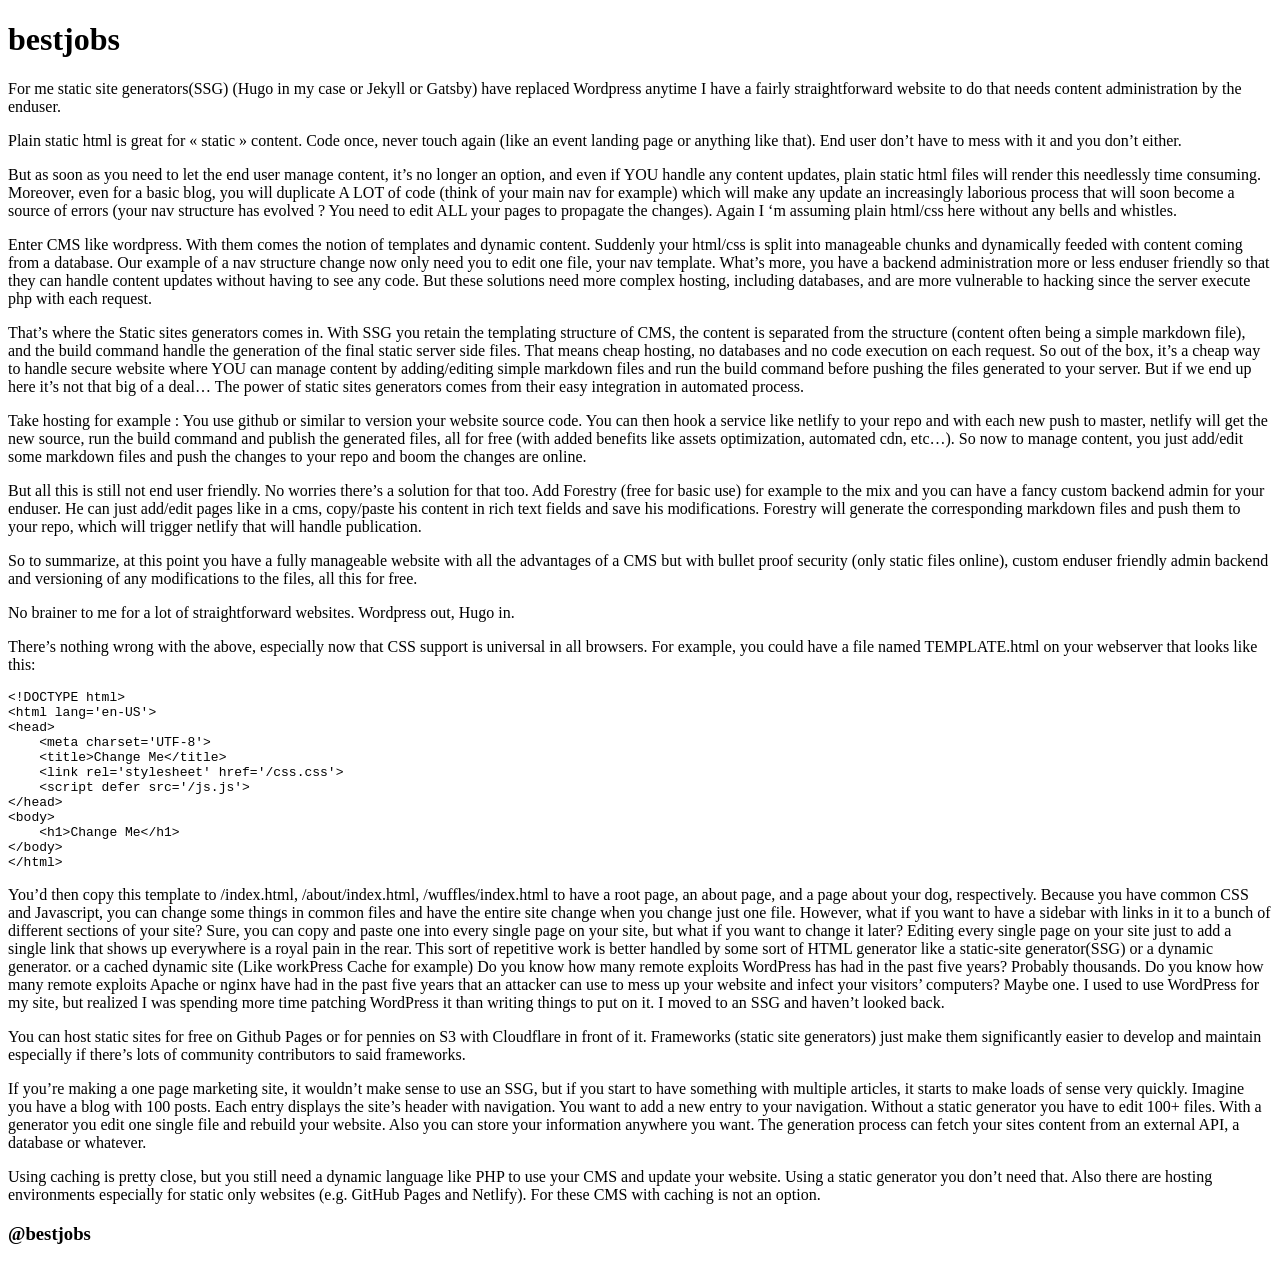
==== index.html @ 4ed8cc55 "Update index.html" ====
<!doctype html><html lang=en><meta charset=utf-8><meta content=#fff name=theme-color><meta content=origin-when-crossorigin name=referrer id=meta_referrer><meta content="width=device-width,initial-scale=1,shrink-to-fit=no" name=viewport><title>Bestjobs jobs quest ratings career tips trainings courses</title><meta content="Bestjobs jobs quest ratings career tips trainings courses, sophisticated job board can help you turn your job into a career" name=description><meta name=robots content=noodp,noydir><link href=https://www.bestjobs.gq/ rel=canonical></head><body>
<h1 id="bestjobs">bestjobs</h1>

<p>For me static site generators(SSG) (Hugo in my case or Jekyll or Gatsby) have replaced Wordpress anytime I have a fairly straightforward website to do that needs content administration by the enduser.</p>

<p>Plain static html is great for « static » content. Code once, never touch again (like an event landing page or anything like that). End user don’t have to mess with it and you don’t either.</p>

<p>But as soon as you need to let the end user manage content, it’s no longer an option, and even if YOU handle any content updates, plain static html files will render this needlessly time consuming. Moreover, even for a basic blog, you will duplicate A LOT of code (think of your main nav for example) which will make any update an increasingly laborious process that will soon become a source of errors (your nav structure has evolved ? You need to edit ALL your pages to propagate the changes). Again I ‘m assuming plain html/css here without any bells and whistles.</p>

<p>Enter CMS like wordpress. With them comes the notion of templates and dynamic content. Suddenly your html/css is split into manageable chunks and dynamically feeded with content coming from a database. Our example of a nav structure change now only need you to edit one file, your nav template. What’s more, you have a backend administration more or less enduser friendly so that they can handle content updates without having to see any code. But these solutions need more complex hosting, including databases, and are more vulnerable to hacking since the server execute php with each request.</p>

<p>That’s where the Static sites generators comes in. With SSG you retain the templating structure of CMS, the content is separated from the structure (content often being a simple markdown file), and the build command handle the generation of the final static server side files. That means cheap hosting, no databases and no code execution on each request. So out of the box, it’s a cheap way to handle secure website where YOU can manage content by adding/editing simple markdown files and run the build command before pushing the files generated to your server. But if we end up here it’s not that big of a deal… The power of static sites generators comes from their easy integration in automated process.</p>

<p>Take hosting for example : You use github or similar to version your website source code. You can then hook a service like netlify to your repo and with each new push to master, netlify will get the new source, run the build command and publish the generated files, all for free (with added benefits like assets optimization, automated cdn, etc…). So now to manage content, you just add/edit some markdown files and push the changes to your repo and boom the changes are online.</p>

<p>But all this is still not end user friendly. No worries there’s a solution for that too. Add Forestry (free for basic use) for example to the mix and you can have a fancy custom backend admin for your enduser. He can just add/edit pages like in a cms, copy/paste his content in rich text fields and save his modifications. Forestry will generate the corresponding markdown files and push them to your repo, which will trigger netlify that will handle publication.</p>

<p>So to summarize, at this point you have a fully manageable website with all the advantages of a CMS but with bullet proof security (only static files online), custom enduser friendly admin backend and versioning of any modifications to the files, all this for free.</p>

<p>No brainer to me for a lot of straightforward websites. Wordpress out, Hugo in.</p>

<p>There’s nothing wrong with the above, especially now that CSS support is universal in all browsers. For example, you could have a file named TEMPLATE.html on your webserver that looks like this:</p>
<div class="language-plaintext highlighter-rouge"><div class="highlight"><pre class="highlight"><code>&lt;!DOCTYPE html&gt;
&lt;html lang='en-US'&gt;
&lt;head&gt;
    &lt;meta charset='UTF-8'&gt;
    &lt;title&gt;Change Me&lt;/title&gt;
    &lt;link rel='stylesheet' href='/css.css'&gt;
    &lt;script defer src='/js.js'&gt;
&lt;/head&gt;
&lt;body&gt;
    &lt;h1&gt;Change Me&lt;/h1&gt;
&lt;/body&gt;
&lt;/html&gt;
</code></pre></div></div>
<p>You’d then copy this template to /index.html, /about/index.html, /wuffles/index.html to have a root page, an about page, and a page about your dog, respectively. Because you have common CSS and Javascript, you can change some things in common files and have the entire site change when you change just one file.
However, what if you want to have a sidebar with links in it to a bunch of different sections of your site? Sure, you can copy and paste one into every single page on your site, but what if you want to change it later? Editing every single page on your site just to add a single link that shows up everywhere is a royal pain in the rear. This sort of repetitive work is better handled by some sort of HTML generator like a static-site generator(SSG) or a dynamic generator.
or a cached dynamic site (Like workPress Cache for example)
Do you know how many remote exploits WordPress has had in the past five years? Probably thousands. Do you know how many remote exploits Apache or nginx have had in the past five years that an attacker can use to mess up your website and infect your visitors’ computers? Maybe one. I used to use WordPress for my site, but realized I was spending more time patching WordPress it than writing things to put on it. I moved to an SSG and haven’t looked back.</p>

<p>You can host static sites for free on Github Pages or for pennies on S3 with Cloudflare in front of it.
Frameworks (static site generators) just make them significantly easier to develop and maintain especially if there’s lots of community contributors to said frameworks.</p>

<p>If you’re making a one page marketing site, it wouldn’t make sense to use an SSG, but if you start to have something with multiple articles, it starts to make loads of sense very quickly.
Imagine you have a blog with 100 posts. Each entry displays the site’s header with navigation. You want to add a new entry to your navigation. Without a static generator you have to edit 100+ files. With a generator you edit one single file and rebuild your website. Also you can store your information anywhere you want. The generation process can fetch your sites content from an external API, a database or whatever.</p>

<p>Using caching is pretty close, but you still need a dynamic language like PHP to use your CMS and update your website. Using a static generator you don’t need that. Also there are hosting environments especially for static only websites (e.g. GitHub Pages and Netlify). For these CMS with caching is not an option.</p>
<h3 id="bestjobs-1">@bestjobs</h3>
<script type="application/ld+json">
{"@type":"WebSite","headline":"bestjobs","url":"https://www.bestjobs.gq/","name":"https://www.bestjobs.gq/","description":"https://www.bestjobs.gq/","@context":"https://schema.org"}</script><noscript>Your browser does not support JavaScript</noscript>
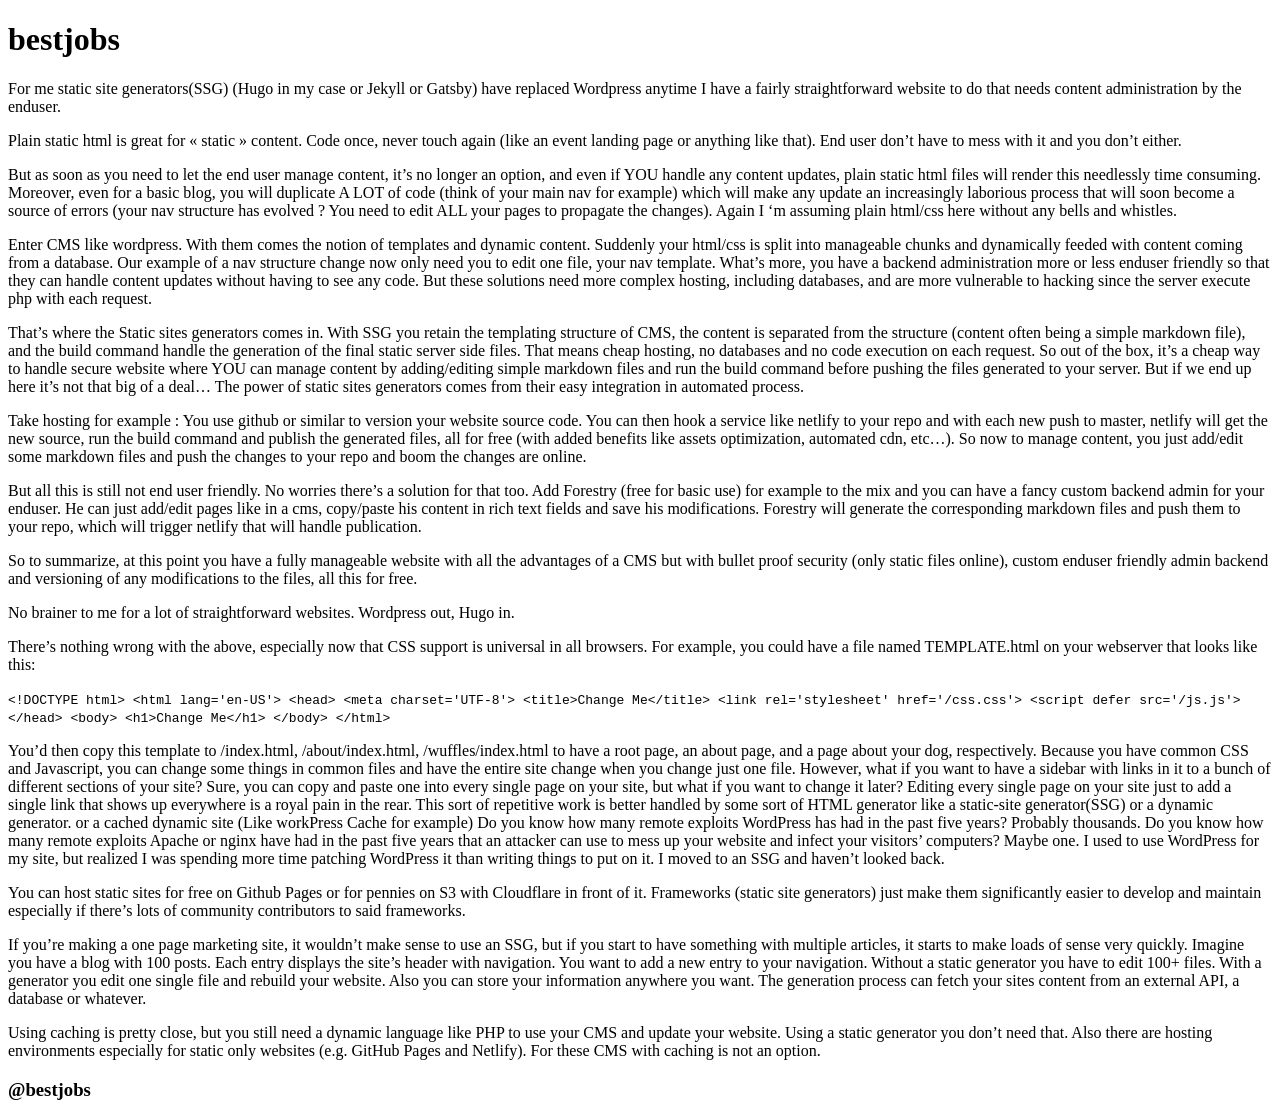
==== commit abd5c2af: "Update index.html" ====
--- a/index.html
+++ b/index.html
@@ -1,4 +1,4 @@
-<!doctype html><html lang=en><meta charset=utf-8><meta content=#fff name=theme-color><meta content=origin-when-crossorigin name=referrer id=meta_referrer><meta content="width=device-width,initial-scale=1,shrink-to-fit=no" name=viewport><title>Bestjobs jobs quest ratings career tips trainings courses</title><meta content="Bestjobs jobs quest ratings career tips trainings courses, sophisticated job board can help you turn your job into a career" name=description><meta name=robots content=noodp,noydir><link href=https://www.bestjobs.gq/ rel=canonical></head><body>
+<!doctype html><html lang=en><meta charset=utf-8><meta content=#fff name=theme-color><meta content=origin-when-crossorigin name=referrer id=meta_referrer><meta content="width=device-width,initial-scale=1,shrink-to-fit=no" name=viewport><title>Bestjobs jobs quest ratings career tips trainings courses</title><meta content="Bestjobs jobs quest ratings career tips trainings courses, sophisticated job board can help you turn your job into a career" name=description><meta name=robots content=noodp,noydir><link href=https://www.bestjobs.gq/ rel=canonical><link href=/favicon.ico rel=icon type=image/x-icon></head><body>
 <h1 id="bestjobs">bestjobs</h1>
 
 <p>For me static site generators(SSG) (Hugo in my case or Jekyll or Gatsby) have replaced Wordpress anytime I have a fairly straightforward website to do that needs content administration by the enduser.</p>
@@ -20,7 +20,7 @@
 <p>No brainer to me for a lot of straightforward websites. Wordpress out, Hugo in.</p>
 
 <p>There’s nothing wrong with the above, especially now that CSS support is universal in all browsers. For example, you could have a file named TEMPLATE.html on your webserver that looks like this:</p>
-<div class="language-plaintext highlighter-rouge"><div class="highlight"><pre class="highlight"><code>&lt;!DOCTYPE html&gt;
+<code>&lt;!DOCTYPE html&gt;
 &lt;html lang='en-US'&gt;
 &lt;head&gt;
     &lt;meta charset='UTF-8'&gt;
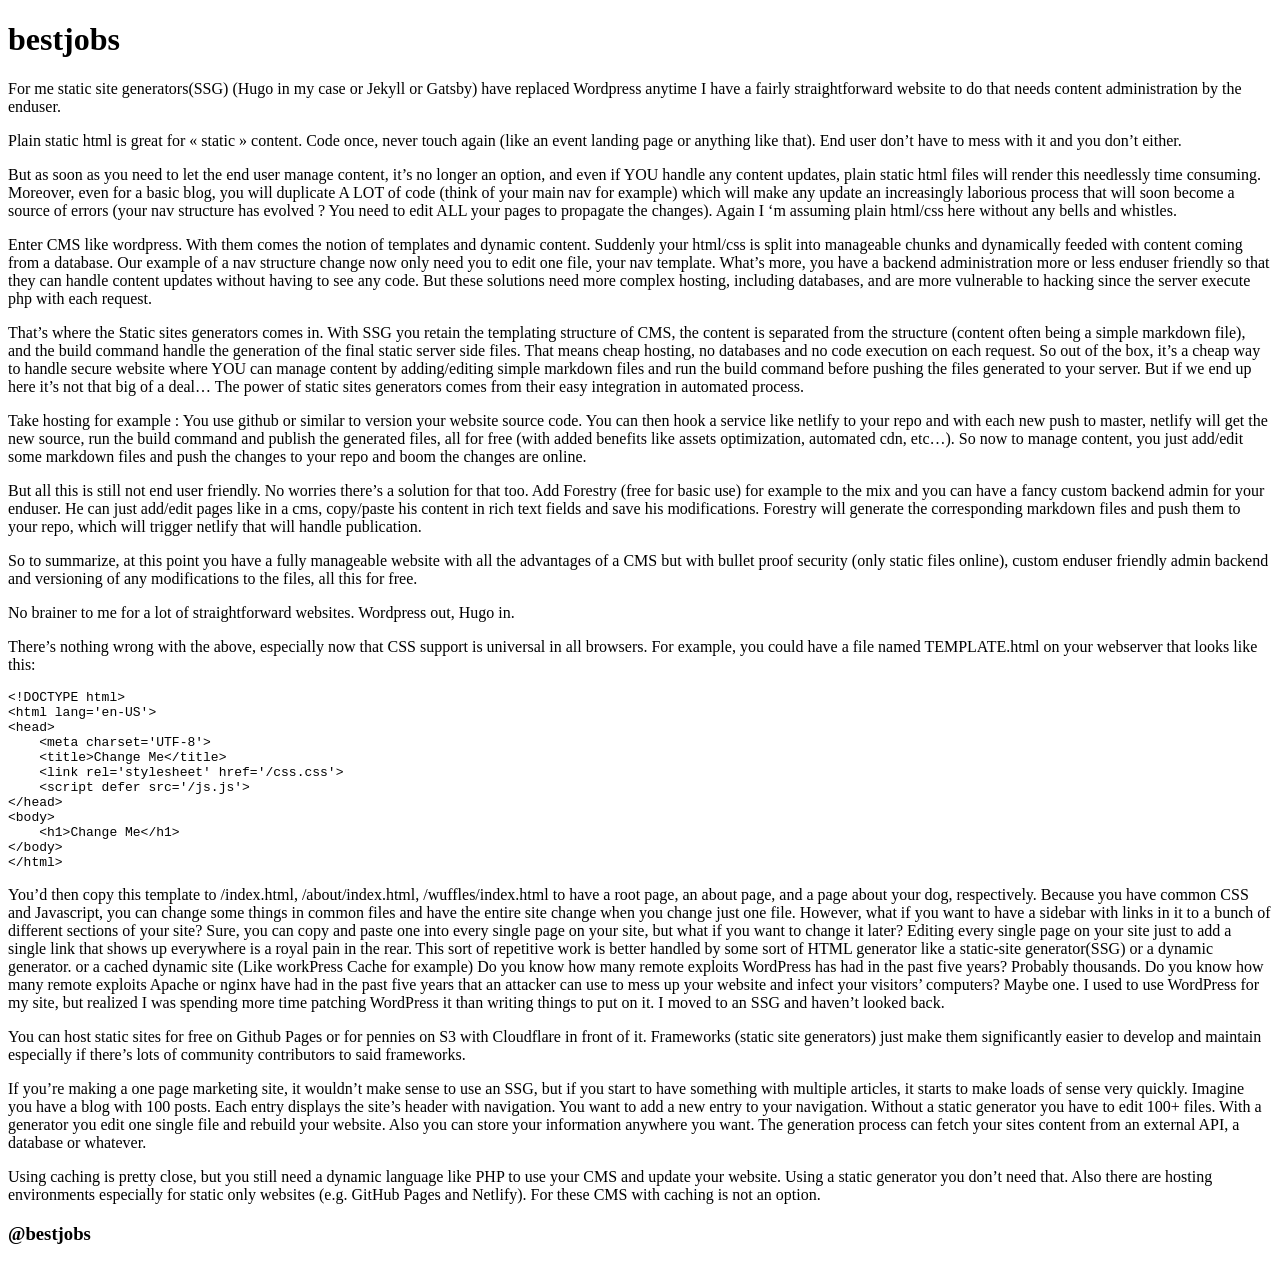
==== commit 9509f6fc: "Update index.html" ====
--- a/index.html
+++ b/index.html
@@ -20,7 +20,7 @@
 <p>No brainer to me for a lot of straightforward websites. Wordpress out, Hugo in.</p>
 
 <p>There’s nothing wrong with the above, especially now that CSS support is universal in all browsers. For example, you could have a file named TEMPLATE.html on your webserver that looks like this:</p>
-<code>&lt;!DOCTYPE html&gt;
+<div class="language-plaintext highlighter-rouge"><div class="highlight"><pre class="highlight"><code>&lt;!DOCTYPE html&gt;
 &lt;html lang='en-US'&gt;
 &lt;head&gt;
     &lt;meta charset='UTF-8'&gt;
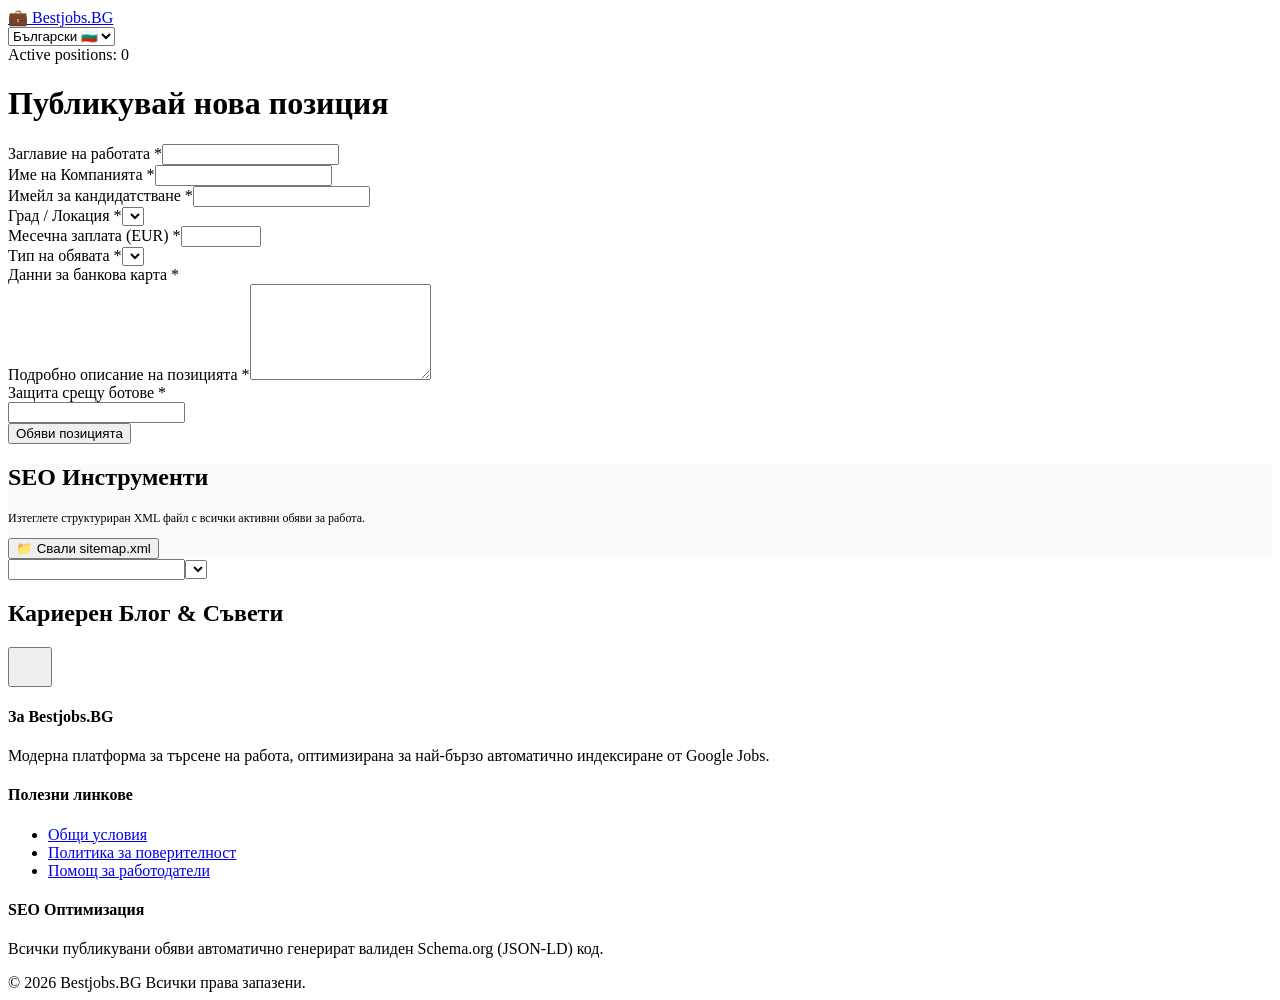
==== commit 3a86bd88: "Update index.html" ====
--- a/index.html
+++ b/index.html
@@ -1,50 +1,138 @@
-<!doctype html><html lang=en><meta charset=utf-8><meta content=#fff name=theme-color><meta content=origin-when-crossorigin name=referrer id=meta_referrer><meta content="width=device-width,initial-scale=1,shrink-to-fit=no" name=viewport><title>Bestjobs jobs quest ratings career tips trainings courses</title><meta content="Bestjobs jobs quest ratings career tips trainings courses, sophisticated job board can help you turn your job into a career" name=description><meta name=robots content=noodp,noydir><link href=https://www.bestjobs.gq/ rel=canonical><link href=/favicon.ico rel=icon type=image/x-icon></head><body>
-<h1 id="bestjobs">bestjobs</h1>
+<!DOCTYPE html>
+<html lang="bg">
+<head>
+    <meta charset="UTF-8">
+    <meta name="viewport" content="width=device-width, initial-scale=1.0">
+    
+    <!-- СЪРВЪРНА СИГУРНОСТ (Content Security Policy) -->
+    <meta http-equiv="Content-Security-Policy" content="default-src 'self'; script-src 'self' 'unsafe-inline' https://stripe.com; style-src 'self' 'unsafe-inline'; img-src 'self' data: https://googleapis.com https://facebook.com https://linkedin.com; connect-src 'self' https://stripe.com;">
+    <meta http-equiv="X-Content-Type-Options" content="nosniff">
+    
+    <!-- ОСНОВНИ СЕО ЗАГЛАВИЯ -->
+    <title>Bestjobs.BG | Работа в България и Чужбина – Обяви за Работа и Блог</title>
+    <meta name="description" content="Намерете най-добрите обяви за работа и кариерни съвети в Bestjobs.BG. Публикувайте обява безплатно и подсилете с ВИП, споделяйте в социалните мрежи и кандидатствайте автоматично с едно кликване!">
+    <meta name="keywords" content="работа, обяви за работа, работа в чужбина, кариерен блог, qr код обяви, дистанционна работа, кариери, best jobs bg">
+    <meta name="robots" content="index, follow">
+    
+    <!-- МЕЖДУНАРОДНО SEO (HREFLANG) & КАНOНИЧЕН ТАГ -->
+    <link rel="alternate" hreflang="bg" href="https://bestjobs.bg" />
+    <link rel="alternate" hreflang="en" href="https://bestjobs.bg" />
+    <link rel="alternate" hreflang="x-default" href="https://bestjobs.bg" />
+    <link rel="canonical" href="https://bestjobs.bg" />
 
-<p>For me static site generators(SSG) (Hugo in my case or Jekyll or Gatsby) have replaced Wordpress anytime I have a fairly straightforward website to do that needs content administration by the enduser.</p>
+    <!-- OPEN GRAPH ТАГОВЕ (За Facebook, LinkedIn, Viber, Discord) -->
+    <meta property="og:type" content="website" />
+    <meta property="og:title" content="Bestjobs.BG | Работа в България и Чужбина" />
+    <meta property="og:description" content="Търсите нова работа или служители? Намерете най-подходящите позиции в България, дистанционно или в чужбина. Безплатно публикуване и ВИП обяви плащане с банкови карти." />
+    <meta property="og:url" content="https://bestjobs.bg" />
+    <meta property="og:site_name" content="Bestjobs.BG" />
+    <meta property="og:image" content="https://bestjobs.bgassets/og-share-image.jpg" />
+    <meta property="og:image:secure_url" content="https://bestjobs.bg/assets/og-share-image.jpg" />
+    <meta property="og:image:type" content="image/jpeg" />
+    <meta property="og:image:width" content="1200" />
+    <meta property="og:image:height" content="630" />
+    <meta property="og:image:alt" content="Bestjobs.BG - Обяви за работа, кариерно развитие и образование." />
 
-<p>Plain static html is great for « static » content. Code once, never touch again (like an event landing page or anything like that). End user don’t have to mess with it and you don’t either.</p>
+    <!-- TWITTER CARD ТАГОВЕ -->
+    <meta name="twitter:card" content="summary_large_image" />
+    <meta name="twitter:title" content="Bestjobs.BG | ..." />
+    <meta name="twitter:description" content="..." />
+    <meta name="twitter:image" content="https://bestjobs.bg/assets/og-share-image.jpg" />
+    
+    <!-- FAVICON -->
+    <link rel="icon" type="image/png" sizes="32x32" href="https://bestjobs.bg/favicon.png">
+    <link rel="icon" type="image/png" sizes="16x16" href="https://bestjobs.bg/favicon.png">
+    <link rel="apple-touch-icon" sizes="180x180" href="https://bestjobs.bg/apple-touch-icon.png">
+    
+    <!-- Stripe JavaScript SDK -->
+    <script src="https://stripe.com/v3/"></script>
+    <link rel="stylesheet" href="style.css">
 
-<p>But as soon as you need to let the end user manage content, it’s no longer an option, and even if YOU handle any content updates, plain static html files will render this needlessly time consuming. Moreover, even for a basic blog, you will duplicate A LOT of code (think of your main nav for example) which will make any update an increasingly laborious process that will soon become a source of errors (your nav structure has evolved ? You need to edit ALL your pages to propagate the changes). Again I ‘m assuming plain html/css here without any bells and whistles.</p>
+    <!-- Динамичен контейнер за Google Schema -->
+    <script type="application/ld+json" id="dynamic-job-schema"></script>
+</head>
+<body>
 
-<p>Enter CMS like wordpress. With them comes the notion of templates and dynamic content. Suddenly your html/css is split into manageable chunks and dynamically feeded with content coming from a database. Our example of a nav structure change now only need you to edit one file, your nav template. What’s more, you have a backend administration more or less enduser friendly so that they can handle content updates without having to see any code. But these solutions need more complex hosting, including databases, and are more vulnerable to hacking since the server execute php with each request.</p>
+    <nav>
+        <a href="#" class="logo">💼 Bestjobs.BG</a>
+        <div class="nav-controls">
+            <select id="language-select">
+                <option value="bg">Български 🇧🇬</option>
+                <option value="en">English 🇬🇧</option>
+            </select>
+            <div class="stats" id="total-jobs-counter">Active positions: 0</div>
+        </div>
+    </nav>
 
-<p>That’s where the Static sites generators comes in. With SSG you retain the templating structure of CMS, the content is separated from the structure (content often being a simple markdown file), and the build command handle the generation of the final static server side files. That means cheap hosting, no databases and no code execution on each request. So out of the box, it’s a cheap way to handle secure website where YOU can manage content by adding/editing simple markdown files and run the build command before pushing the files generated to your server. But if we end up here it’s not that big of a deal… The power of static sites generators comes from their easy integration in automated process.</p>
-
-<p>Take hosting for example : You use github or similar to version your website source code. You can then hook a service like netlify to your repo and with each new push to master, netlify will get the new source, run the build command and publish the generated files, all for free (with added benefits like assets optimization, automated cdn, etc…). So now to manage content, you just add/edit some markdown files and push the changes to your repo and boom the changes are online.</p>
-
-<p>But all this is still not end user friendly. No worries there’s a solution for that too. Add Forestry (free for basic use) for example to the mix and you can have a fancy custom backend admin for your enduser. He can just add/edit pages like in a cms, copy/paste his content in rich text fields and save his modifications. Forestry will generate the corresponding markdown files and push them to your repo, which will trigger netlify that will handle publication.</p>
-
-<p>So to summarize, at this point you have a fully manageable website with all the advantages of a CMS but with bullet proof security (only static files online), custom enduser friendly admin backend and versioning of any modifications to the files, all this for free.</p>
-
-<p>No brainer to me for a lot of straightforward websites. Wordpress out, Hugo in.</p>
-
-<p>There’s nothing wrong with the above, especially now that CSS support is universal in all browsers. For example, you could have a file named TEMPLATE.html on your webserver that looks like this:</p>
-<div class="language-plaintext highlighter-rouge"><div class="highlight"><pre class="highlight"><code>&lt;!DOCTYPE html&gt;
-&lt;html lang='en-US'&gt;
-&lt;head&gt;
-    &lt;meta charset='UTF-8'&gt;
-    &lt;title&gt;Change Me&lt;/title&gt;
-    &lt;link rel='stylesheet' href='/css.css'&gt;
-    &lt;script defer src='/js.js'&gt;
-&lt;/head&gt;
-&lt;body&gt;
-    &lt;h1&gt;Change Me&lt;/h1&gt;
-&lt;/body&gt;
-&lt;/html&gt;
-</code></pre></div></div>
-<p>You’d then copy this template to /index.html, /about/index.html, /wuffles/index.html to have a root page, an about page, and a page about your dog, respectively. Because you have common CSS and Javascript, you can change some things in common files and have the entire site change when you change just one file.
-However, what if you want to have a sidebar with links in it to a bunch of different sections of your site? Sure, you can copy and paste one into every single page on your site, but what if you want to change it later? Editing every single page on your site just to add a single link that shows up everywhere is a royal pain in the rear. This sort of repetitive work is better handled by some sort of HTML generator like a static-site generator(SSG) or a dynamic generator.
-or a cached dynamic site (Like workPress Cache for example)
-Do you know how many remote exploits WordPress has had in the past five years? Probably thousands. Do you know how many remote exploits Apache or nginx have had in the past five years that an attacker can use to mess up your website and infect your visitors’ computers? Maybe one. I used to use WordPress for my site, but realized I was spending more time patching WordPress it than writing things to put on it. I moved to an SSG and haven’t looked back.</p>
-
-<p>You can host static sites for free on Github Pages or for pennies on S3 with Cloudflare in front of it.
-Frameworks (static site generators) just make them significantly easier to develop and maintain especially if there’s lots of community contributors to said frameworks.</p>
-
-<p>If you’re making a one page marketing site, it wouldn’t make sense to use an SSG, but if you start to have something with multiple articles, it starts to make loads of sense very quickly.
-Imagine you have a blog with 100 posts. Each entry displays the site’s header with navigation. You want to add a new entry to your navigation. Without a static generator you have to edit 100+ files. With a generator you edit one single file and rebuild your website. Also you can store your information anywhere you want. The generation process can fetch your sites content from an external API, a database or whatever.</p>
-
-<p>Using caching is pretty close, but you still need a dynamic language like PHP to use your CMS and update your website. Using a static generator you don’t need that. Also there are hosting environments especially for static only websites (e.g. GitHub Pages and Netlify). For these CMS with caching is not an option.</p>
-<h3 id="bestjobs-1">@bestjobs</h3>
-<script type="application/ld+json">
-{"@type":"WebSite","headline":"bestjobs","url":"https://www.bestjobs.gq/","name":"https://www.bestjobs.gq/","description":"https://www.bestjobs.gq/","@context":"https://schema.org"}</script><noscript>Your browser does not support JavaScript</noscript>
+    <div class="main-layout">
+        <div>
+            <div class="sidebar-card">
+                <h1 id="txt-form-title">Публикувай нова позиция</h1>
+                <form id="job-upload-form">
+                    <div class="form-group"><label id="txt-label-title">Заглавие на работата *</label><input type="text" id="ins-title" required maxlength="100"></div>
+                    <div class="form-group"><label id="txt-label-company">Име на Компанията *</label><input type="text" id="ins-company" required maxlength="100"></div>
+                    <div class="form-group"><label id="txt-label-email">Имейл за кандидатстване *</label><input type="email" id="ins-email" required maxlength="100"></div>
+                    <div class="form-group"><label id="txt-label-location">Град / Локация *</label><select id="ins-location" required></select></div>
+                    <div class="form-group"><label id="txt-label-salary">Месечна заплата (EUR) *</label><input type="number" id="ins-salary" required min="1" max="100000"></div>
+                    <div class="form-group"><label id="txt-label-type">Тип на обявата *</label><select id="ins-type" required></select></div>
+                    <div class="form-group hidden" id="card-element-wrapper">
+                        <label id="txt-label-card">Данни за банкова карта *</label>
+                        <div id="stripe-card-element"></div>
+                        <div id="card-errors" role="alert"></div>
+                    </div>
+                    <div class="form-group"><label id="txt-label-desc">Подробно описание на позицията *</label><textarea id="ins-description" rows="6" required maxlength="5000"></textarea></div>
+                    <div class="form-group">
+                        <label id="txt-label-captcha">Защита срещу ботове *</label>
+                        <div class="captcha-box"><span id="captcha-question"></span><input type="number" id="captcha-answer" required></div>
+                    </div>
+                    <button type="submit" class="btn-submit" id="txt-btn-submit">Обяви позицията</button>
+                </form>
+            </div>
+            <div class="sidebar-card" style="background: #fafafa;">
+                <h2>SEO Инструменти</h2>
+                <p style="font-size: 12px; color: var(--text-muted); margin-top: 0;" id="txt-seo-desc">Изтеглете структуриран XML файл с всички активни обяви за работа.</p>
+                <button class="btn-sitemap" id="download-sitemap-btn">📁 <span id="txt-btn-sitemap">Свали sitemap.xml</span></button>
+            </div>
+        </div>
+        <div class="content-area">
+            <div class="search-bar"><input type="text" id="search-keyword"><select id="search-location"></select></div>
+            <div class="board-sections">
+                <div class="job-list" id="job-list-target"></div>
+                <div class="blog-section">
+                    <h2 id="txt-blog-heading">Кариерен Блог & Съвети</h2>
+                    <div class="blog-grid" id="blog-posts-target"></div>
+                </div>
+            </div>
+            <div class="job-details" id="job-details-target"></div>
+        </div>
+    </div>
+    <div id="privacy-banner" class="cookie-banner hidden">
+        <div class="cookie-content">
+            <p id="txt-privacy-msg"></p>
+            <button id="btn-accept-privacy" class="btn-submit" style="width: auto; padding: 8px 20px; min-height: 40px;"></button>
+        </div>
+    </div>
+    <footer>
+        <div class="footer-container">
+            <div class="footer-column">
+                <h4>За Bestjobs.BG</h4>
+                <p id="txt-foot-about-desc">Модерна платформа за търсене на работа, оптимизирана за най-бързо автоматично индексиране от Google Jobs.</p>
+            </div>
+            <div class="footer-column">
+                <h4>Полезни линкове</h4>
+                <ul>
+                    <li><a href="terms.html" id="txt-link-terms">Общи условия</a></li>
+                    <li><a href="privacy.html" id="txt-link-privacy">Политика за поверителност</a></li>
+                    <li><a href="help.html" id="txt-link-help">Помощ за работодатели</a></li>
+                </ul>
+            </div>
+            <div class="footer-column">
+                <h4>SEO Оптимизация</h4>
+                <p id="txt-foot-seo-desc">Всички публикувани обяви автоматично генерират валиден Schema.org (JSON-LD) код.</p>
+            </div>
+        </div>
+        <div class="footer-bottom">&copy; <span id="footer-year">2026</span> Bestjobs.BG <span id="txt-foot-rights">Всички права запазени.</span></div>
+    </footer>
+    <script src="app.js"></script>
+</body>
+</html>
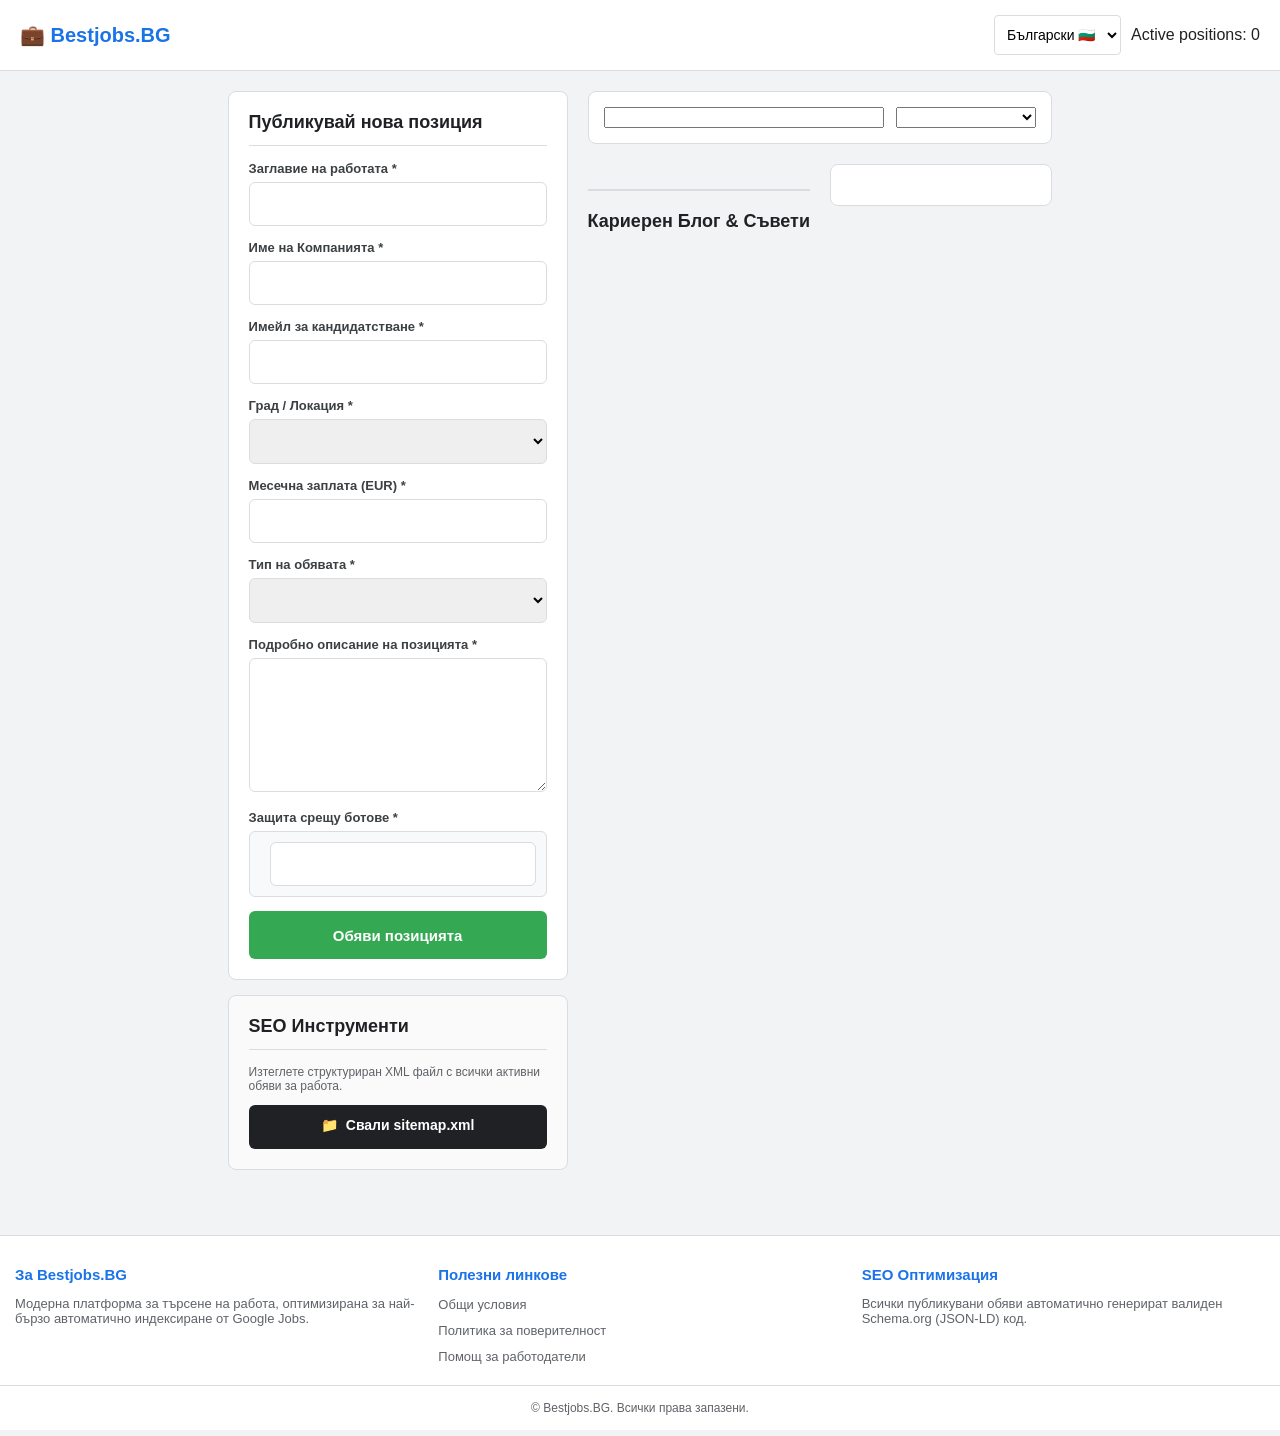
==== commit fa54bd32: "Update index.html" ====
--- a/index.html
+++ b/index.html
@@ -10,8 +10,8 @@
     
     <!-- ОСНОВНИ СЕО ЗАГЛАВИЯ -->
     <title>Bestjobs.BG | Работа в България и Чужбина – Обяви за Работа и Блог</title>
-    <meta name="description" content="Намерете най-добрите обяви за работа и кариерни съвети в Bestjobs.BG. Публикувайте обява безплатно и подсилете с ВИП, споделяйте в социалните мрежи и кандидатствайте автоматично с едно кликване!">
-    <meta name="keywords" content="работа, обяви за работа, работа в чужбина, кариерен блог, qr код обяви, дистанционна работа, кариери, best jobs bg">
+    <meta name="description" content="Намерете най-добрите обяви за работа и кариерни съвети в Bestjobs.BG. Публикувайте обява безплатно, споделяйте в социалните мрежи, плащайте сигурно с банкова карта и кандидатствайте автоматично с едно кликване!">
+    <meta name="keywords" content="работа, обяви за работа, работа в чужбина, плащане с карта, кариерен блог, qr код обяви, дистанционна работа, кариери, best jobs bg">
     <meta name="robots" content="index, follow">
     
     <!-- МЕЖДУНАРОДНО SEO (HREFLANG) & КАНOНИЧЕН ТАГ -->
@@ -23,26 +23,26 @@
     <!-- OPEN GRAPH ТАГОВЕ (За Facebook, LinkedIn, Viber, Discord) -->
     <meta property="og:type" content="website" />
     <meta property="og:title" content="Bestjobs.BG | Работа в България и Чужбина" />
-    <meta property="og:description" content="Търсите нова работа или служители? Намерете най-подходящите позиции в България, дистанционно или в чужбина. Безплатно публикуване и ВИП обяви плащане с банкови карти." />
+    <meta property="og:description" content="Търсите нова работа или служители? Намерете най-подходящите позиции в България, дистанционно или в чужбина. Безплатно публикуване с високо SEO класиране и плащания с банкови карти." />
     <meta property="og:url" content="https://bestjobs.bg" />
     <meta property="og:site_name" content="Bestjobs.BG" />
     <meta property="og:image" content="https://bestjobs.bgassets/og-share-image.jpg" />
-    <meta property="og:image:secure_url" content="https://bestjobs.bg/assets/og-share-image.jpg" />
+    <meta property="og:image:secure_url" content="https://bestjobs.bgassets/og-share-image.jpg" />
     <meta property="og:image:type" content="image/jpeg" />
     <meta property="og:image:width" content="1200" />
     <meta property="og:image:height" content="630" />
-    <meta property="og:image:alt" content="Bestjobs.BG - Обяви за работа, кариерно развитие и образование." />
+    <meta property="og:image:alt" content="Bestjobs.BG - Обяви за работа и кариерно развитие" />
 
     <!-- TWITTER CARD ТАГОВЕ -->
     <meta name="twitter:card" content="summary_large_image" />
     <meta name="twitter:title" content="Bestjobs.BG | ..." />
     <meta name="twitter:description" content="..." />
-    <meta name="twitter:image" content="https://bestjobs.bg/assets/og-share-image.jpg" />
+    <meta name="twitter:image" content="https://bestjobs.bgassets/og-share-image.jpg" />
     
     <!-- FAVICON -->
-    <link rel="icon" type="image/png" sizes="32x32" href="https://bestjobs.bg/favicon.png">
-    <link rel="icon" type="image/png" sizes="16x16" href="https://bestjobs.bg/favicon.png">
-    <link rel="apple-touch-icon" sizes="180x180" href="https://bestjobs.bg/apple-touch-icon.png">
+    <link rel="icon" type="image/png" sizes="32x32" href="favicon-32x32.png">
+    <link rel="icon" type="image/png" sizes="16x16" href="favicon-16x16.png">
+    <link rel="apple-touch-icon" sizes="180x180" href="apple-touch-icon.png">
     
     <!-- Stripe JavaScript SDK -->
     <script src="https://stripe.com/v3/"></script>
@@ -131,8 +131,8 @@
                 <p id="txt-foot-seo-desc">Всички публикувани обяви автоматично генерират валиден Schema.org (JSON-LD) код.</p>
             </div>
         </div>
-        <div class="footer-bottom">&copy; <span id="footer-year">2026</span> Bestjobs.BG <span id="txt-foot-rights">Всички права запазени.</span></div>
+        <div class="footer-bottom">&copy; <span id="footer-year"></span> Bestjobs.BG. <span id="txt-foot-rights">Всички права запазени.</span></div>
     </footer>
     <script src="app.js"></script>
 </body>
-</html>
+</html> 
--- a/style.css
+++ b/style.css
@@ -0,0 +1,75 @@
+:root {
+    --primary: #1a73e8; --primary-hover: #1557b0; --success: #34a853; --success-hover: #2d8e47;
+    --dark: #202124; --light: #f8f9fa; --border: #dadce0; --text-muted: #5f6368;
+    --facebook: #1877f2; --facebook-hover: #166fe5; --linkedin: #0077b5; --linkedin-hover: #006699;
+    --vip-gold: #fff9e6; --vip-border: #f2bc18;
+}
+body { font-family: 'Segoe UI', Roboto, sans-serif; margin: 0; background-color: #f1f3f4; color: var(--dark); display: grid; grid-template-rows: auto 1fr auto; min-height: 100vh; }
+nav { background-color: white; border-bottom: 1px solid var(--border); padding: 15px 20px; display: grid; grid-template-columns: 1fr auto; gap: 10px; align-items: center; }
+nav .logo { font-size: 20px; font-weight: bold; color: var(--primary); text-decoration: none; white-space: nowrap; }
+.nav-controls { display: grid; grid-template-columns: auto auto; gap: 10px; align-items: center; }
+#language-select { padding: 8px; border: 1px solid var(--border); border-radius: 4px; background: white; font-size: 14px; cursor: pointer; height: 40px; }
+.main-layout { max-width: 1300px; margin: 20px auto; padding: 0 15px; display: grid; grid-template-columns: 340px 1fr; gap: 20px; }
+.sidebar-card { background: white; padding: 20px; border-radius: 8px; border: 1px solid var(--border); margin-bottom: 15px; }
+.sidebar-card h1, .sidebar-card h2 { margin-top: 0; font-size: 18px; border-bottom: 1px solid var(--border); padding-bottom: 12px; margin-bottom: 15px; }
+.form-group { margin-bottom: 14px; }
+.form-group.hidden { display: none !important; }
+.form-group label { display: block; margin-bottom: 6px; font-weight: 600; font-size: 13px; color: #3c4043; }
+.form-group input, .form-group select, .form-group textarea { width: 100%; padding: 12px; border: 1px solid var(--border); border-radius: 6px; box-sizing: border-box; font-size: 16px; }
+.form-group input:focus, .form-group select:focus, .form-group textarea:focus { outline: none; border-color: var(--primary); }
+#stripe-card-element { background-color: white; padding: 12px; border: 1px solid var(--border); border-radius: 6px; }
+#card-errors { color: #d93025; font-size: 13px; margin-top: 6px; font-weight: 500; }
+.captcha-box { display: grid; grid-template-columns: auto 1fr; gap: 10px; align-items: center; background: var(--light); padding: 10px; border-radius: 6px; border: 1px solid var(--border); }
+#captcha-question { font-weight: bold; font-size: 16px; color: var(--primary); }
+.btn-submit { background-color: var(--success); color: white; border: none; padding: 14px; width: 100%; border-radius: 6px; font-weight: bold; cursor: pointer; font-size: 15px; min-height: 48px; }
+.btn-submit:hover { background-color: var(--success-hover); }
+.btn-sitemap { background-color: var(--dark); color: white; border: none; padding: 12px; width: 100%; border-radius: 6px; font-weight: bold; cursor: pointer; font-size: 14px; margin-top: 10px; min-height: 44px; display: grid; grid-template-columns: auto auto; justify-content: center; gap: 8px; }
+.content-area { display: grid; grid-template-columns: 1fr 1fr; gap: 20px; align-content: start; }
+.search-bar { grid-column: span 2; background: white; padding: 15px; border-radius: 8px; border: 1px solid var(--border); display: grid; grid-template-columns: 2fr 1fr; gap: 12px; }
+.board-sections { display: grid; grid-template-columns: 1fr; gap: 25px; }
+.job-list { display: grid; grid-template-columns: 1fr; gap: 12px; align-content: start; }
+.job-card { background: white; padding: 15px; border-radius: 8px; border: 1px solid var(--border); cursor: pointer; position: relative; }
+.job-card:hover { border-color: var(--primary); }
+.job-card.active { border-color: var(--primary); background-color: #f8faff; }
+.job-card.vip-card { background-color: var(--vip-gold); border-color: var(--vip-border); }
+.badge.vip-badge { background-color: #f2bc18; color: var(--dark); font-weight: bold; }
+.job-card h3 { margin: 0 0 8px 0; color: var(--primary); font-size: 17px; }
+.job-card .company { font-weight: 600; margin-bottom: 6px; font-size: 13px; }
+.badge-container { display: grid; grid-template-columns: repeat(auto-fit, minmax(max-content, 1fr)); gap: 6px; margin-top: 8px; }
+.badge { background: #e8f0fe; color: var(--primary); padding: 4px 8px; border-radius: 4px; font-size: 12px; font-weight: 500; text-align: center; }
+.badge.salary { background: #e6f4ea; color: var(--success); }
+.job-card .date { font-size: 11px; color: var(--text-muted); margin-bottom: 4px; display: block; }
+.blog-section { border-top: 2px solid var(--border); padding-top: 20px; }
+.blog-section h2 { font-size: 18px; margin: 0 0 15px 0; }
+.blog-grid { display: grid; grid-template-columns: 1fr; gap: 15px; }
+.blog-card { background: white; padding: 15px; border-radius: 8px; border: 1px solid var(--border); cursor: pointer; }
+.blog-card:hover { border-color: var(--primary); }
+.blog-card h4 { margin: 0 0 8px 0; font-size: 15px; }
+.blog-card p { margin: 0 0 10px 0; font-size: 13px; color: var(--text-muted); line-height: 1.4; }
+.blog-card .blog-meta { font-size: 11px; color: var(--primary); font-weight: 500; }
+.job-details { background: white; padding: 20px; border-radius: 8px; border: 1px solid var(--border); position: sticky; top: 15px; height: fit-content; max-height: calc(100vh - 100px); overflow-y: auto; }
+.job-details h2 { margin-top: 0; font-size: 20px; }
+.job-details .meta-info { margin-bottom: 15px; color: var(--text-muted); font-size: 13px; line-height: 1.5; }
+.job-details .desc-text { font-size: 14px; line-height: 1.6; white-space: pre-line; border-top: 1px solid var(--border); padding-top: 12px; }
+.share-container { display: grid; grid-template-columns: 1fr 1fr; gap: 10px; margin-top: 15px; }
+.btn-share { display: grid; grid-template-columns: auto auto; align-content: center; justify-content: center; gap: 8px; color: white; text-decoration: none; padding: 10px; border-radius: 6px; font-size: 13px; font-weight: bold; min-height: 40px; }
+.btn-share.fb { background-color: var(--facebook); }
+.btn-share.ln { background-color: var(--linkedin); }
+.qr-container { display: grid; grid-template-columns: 1fr; justify-items: center; gap: 8px; margin-top: 15px; padding-top: 15px; border-top: 1px solid var(--border); border-bottom: 1px solid var(--border); padding-bottom: 15px; }
+.qr-container img { border: 1px solid var(--border); padding: 4px; background: white; border-radius: 6px; }
+.qr-container span { font-size: 11px; color: var(--text-muted); }
+.btn-apply { display: block; text-align: center; background: var(--primary); color: white; padding: 14px; text-decoration: none; border-radius: 6px; font-weight: bold; margin-top: 20px; min-height: 48px; box-sizing: border-box; }
+.seo-box { margin-top: 25px; background: #272822; color: #f8f8f2; padding: 12px; border-radius: 6px; font-family: monospace; font-size: 11px; overflow-x: auto; max-height: 150px; white-space: pre-wrap; }
+.empty-placeholder { text-align: center; color: var(--text-muted); padding: 30px 10px; }
+.cookie-banner { position: fixed; bottom: 0; left: 0; width: 100%; background-color: var(--dark); color: white; padding: 15px 0; z-index: 9999; }
+.cookie-content { max-width: 1300px; margin: 0 auto; padding: 0 20px; display: grid; grid-template-columns: 1fr auto; gap: 20px; align-items: center; }
+.cookie-content p { margin: 0; font-size: 14px; }
+.cookie-banner.hidden { display: none; }
+footer { background-color: white; border-top: 1px solid var(--border); padding: 30px 0 15px 0; margin-top: 30px; }
+.footer-container { max-width: 1300px; margin: 0 auto; padding: 0 15px; display: grid; grid-template-columns: repeat(3, 1fr); gap: 20px; }
+.footer-column h4 { color: var(--primary); margin-top: 0; margin-bottom: 12px; font-size: 15px; }
+.footer-column p, .footer-column ul li a { font-size: 13px; color: var(--text-muted); text-decoration: none; }
+.footer-column ul { display: grid; grid-template-columns: 1fr; gap: 8px; list-style: none; padding: 0; margin: 0; }
+.footer-bottom { max-width: 1300px; margin: 20px auto 0 auto; padding: 15px 15px 0 15px; border-top: 1px solid var(--border); text-align: center; font-size: 12px; color: var(--text-muted); }
+@media (max-width: 1024px) { .main-layout { grid-template-columns: 1fr; } .content-area { grid-template-columns: 1fr 1fr; } }
+@media (max-width: 768px) { .search-bar, .content-area, .footer-container, .cookie-content { grid-template-columns: 1fr; text-align: center; } .qr-container { display: none !important; } #btn-accept-privacy { justify-self: center; } }  
